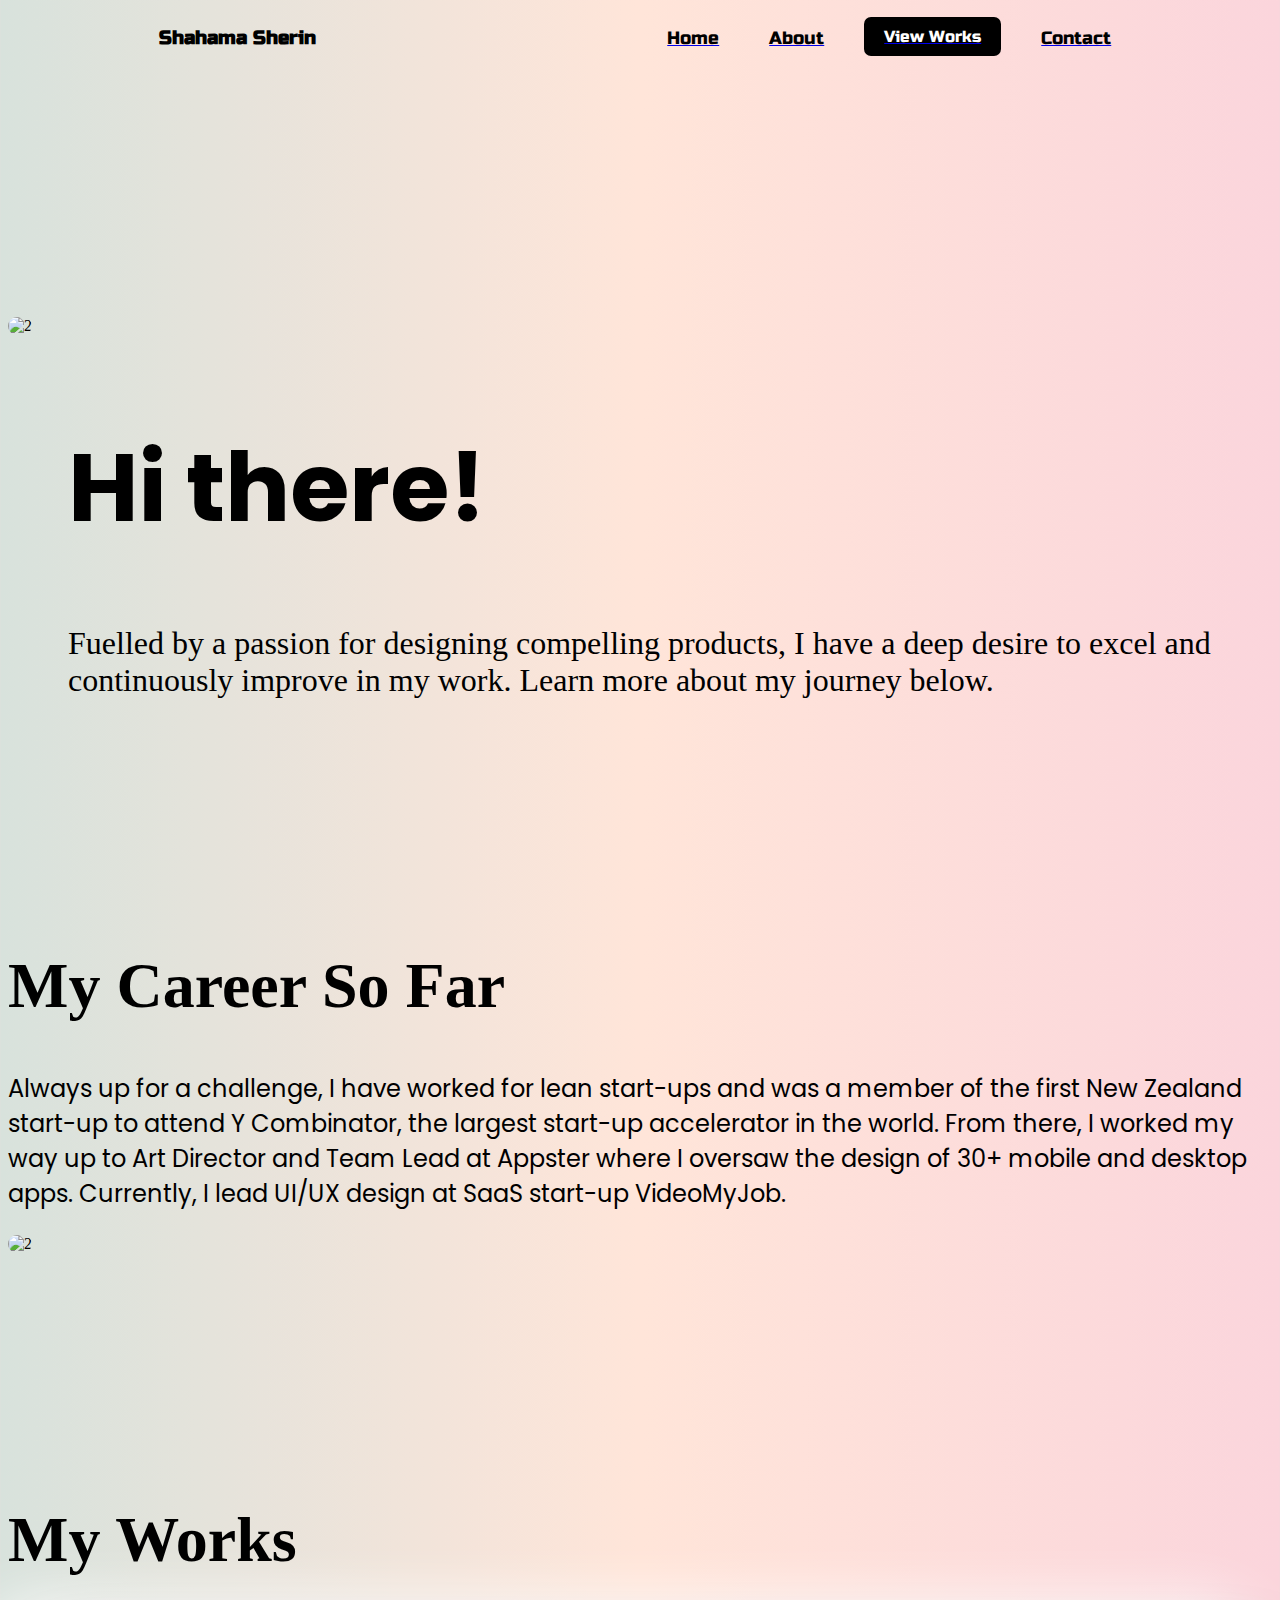
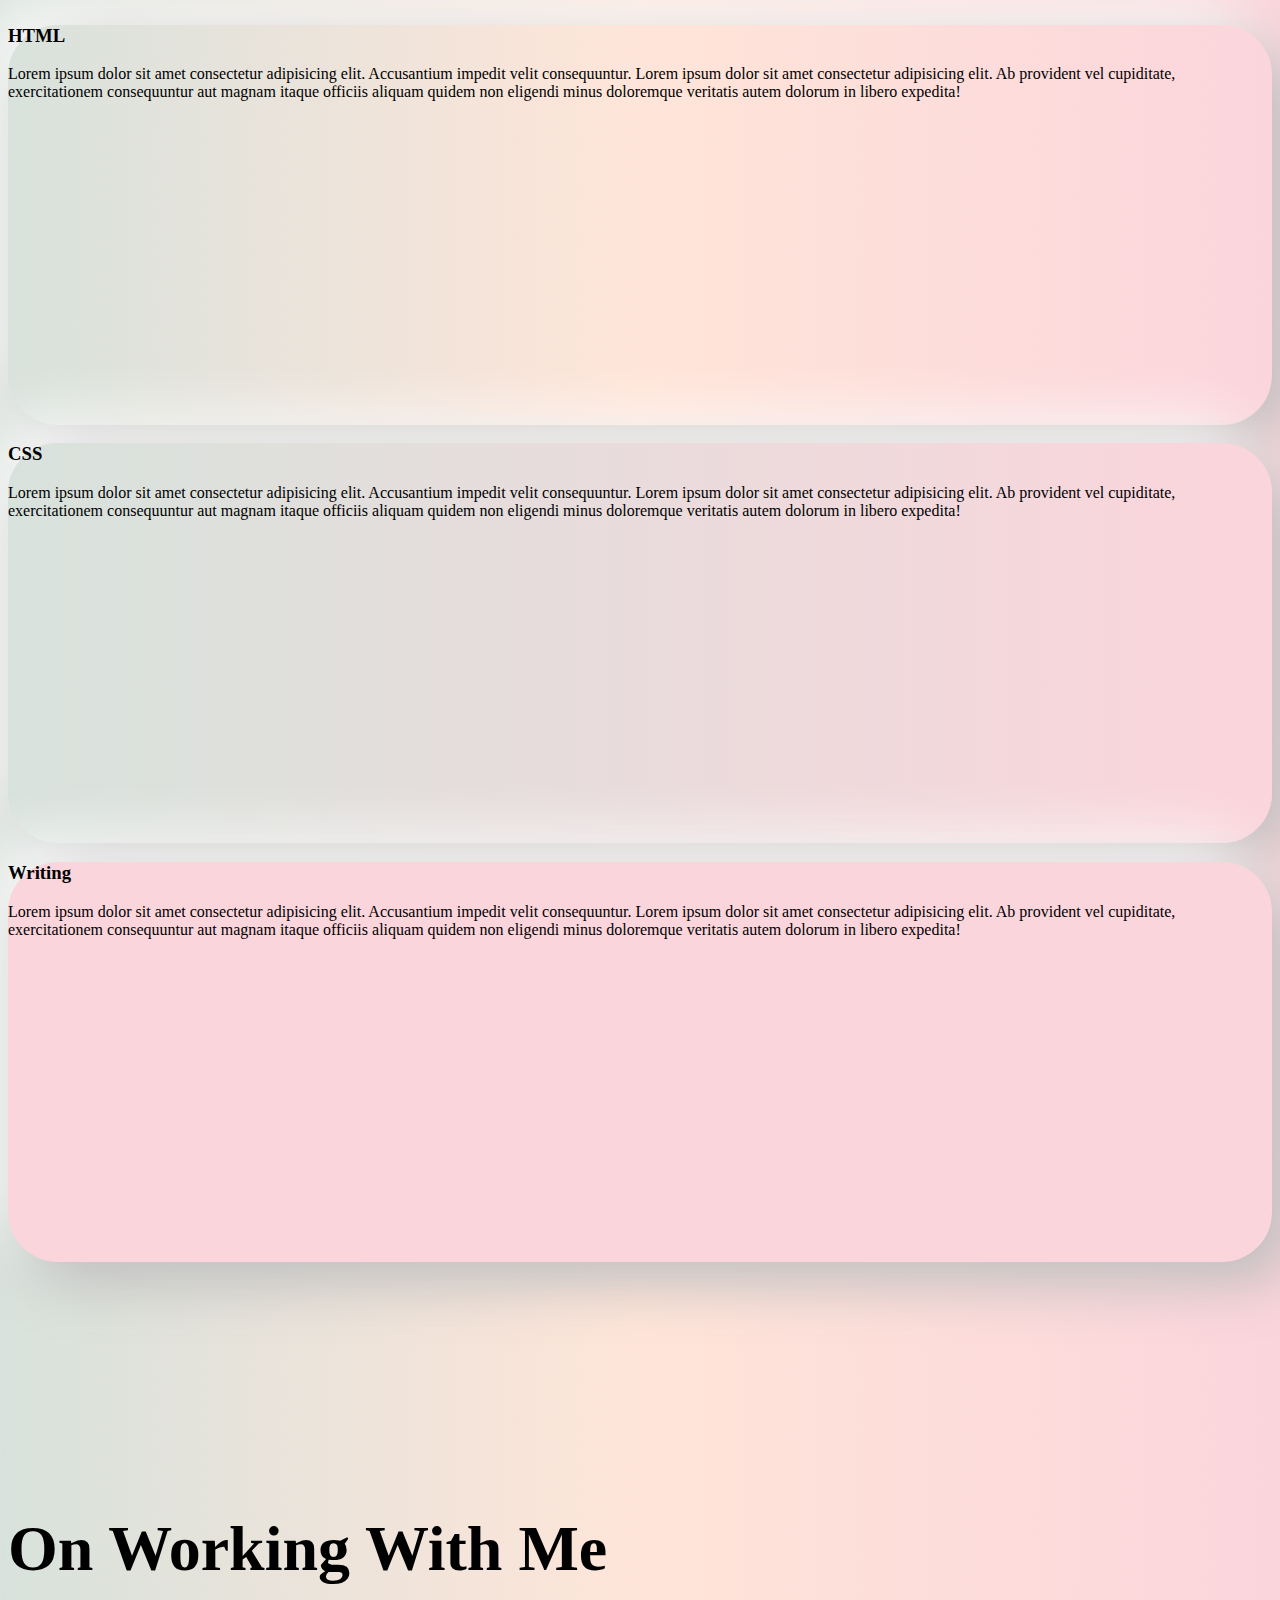
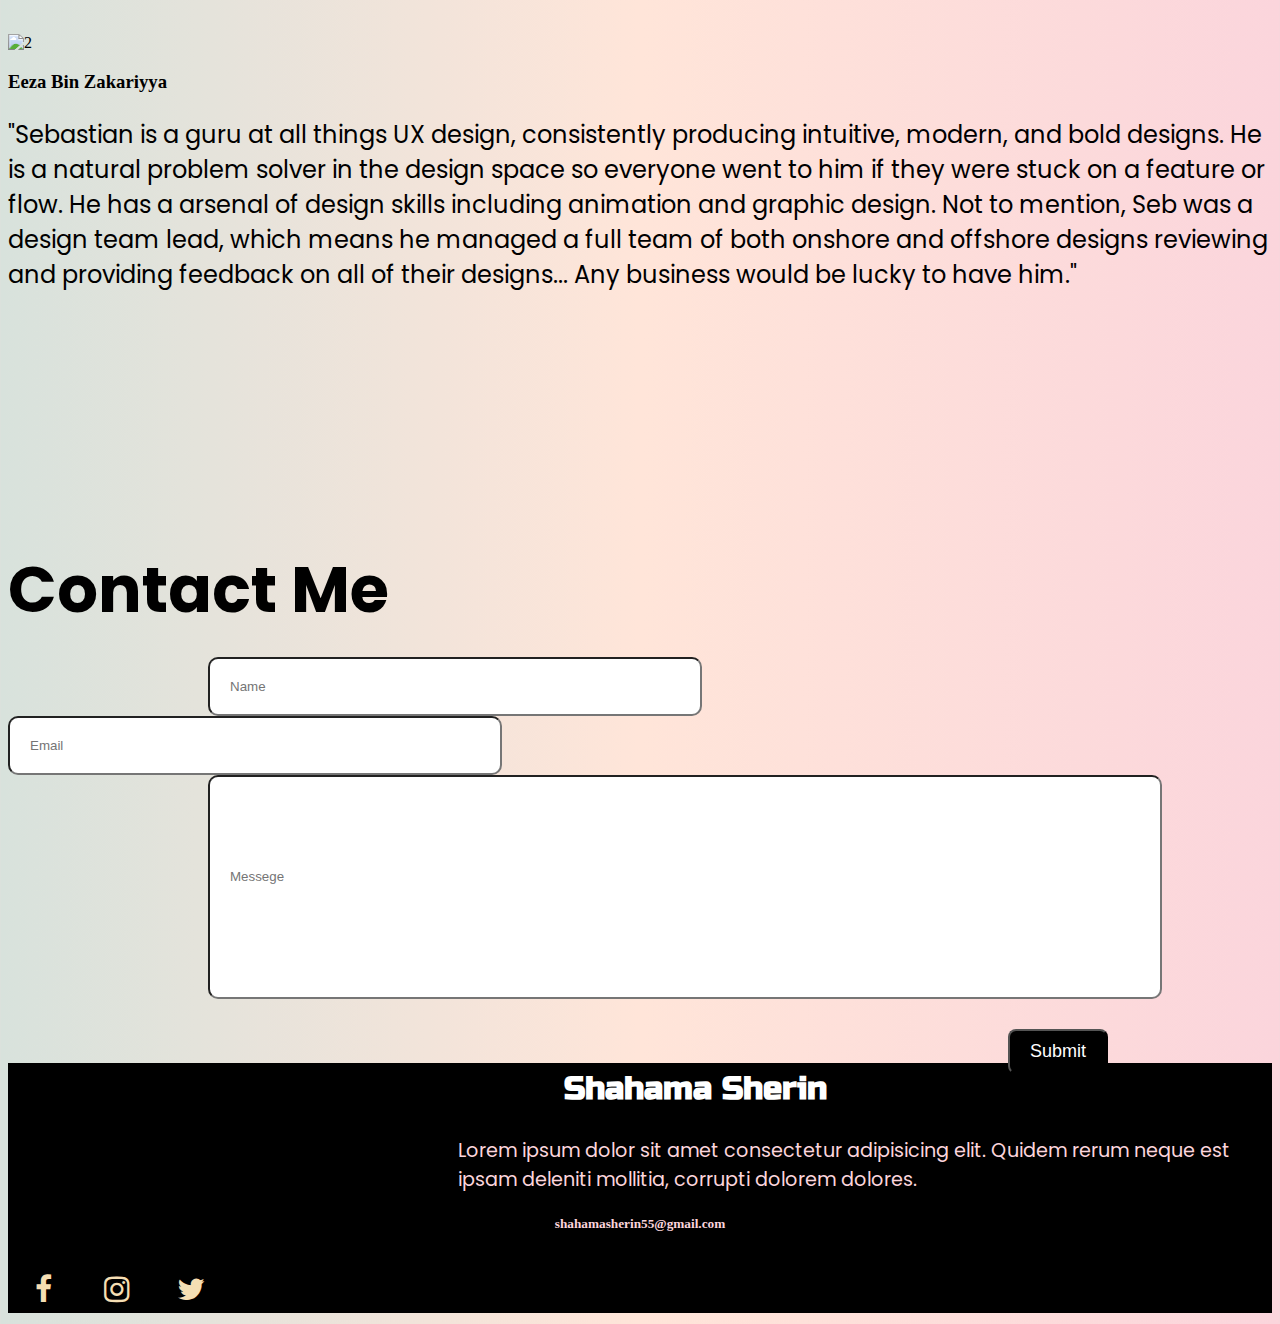
==== shahama.html @ d5c5cffd "first commit" ====
<!DOCTYPE html>
<html lang="en">

<head>
    <meta charset="UTF-8">
    <meta http-equiv="X-UA-Compatible" content="IE=edge">
    <meta name="viewport" content="width=device-width, initial-scale=1.0">
    <title>Document</title>
    <link href="https://cdn.jsdelivr.net/npm/bootstrap@5.0.2/dist/css/bootstrap.min.css" rel="stylesheet"
        integrity="sha384-EVSTQN3/azprG1Anm3QDgpJLIm9Nao0Yz1ztcQTwFspd3yD65VohhpuuCOmLASjC" crossorigin="anonymous">
        
    <link rel="stylesheet" href="https://cdnjs.cloudflare.com/ajax/libs/font-awesome/4.7.0/css/font-awesome.min.css">

</head>

<body>

    <div class="nav container-fluid fixed-top">
        <h3>Shahama Sherin</h3>
        <ul class="ul">
           <a href="#section-1" class="text-decoration-none"> <li class="btny">Home</li></a>
          <a href="#section-2" class="text-decoration-none">  <li class="btny">About</li></a>
           <a href="#section-4" class="text-decoration-none"><li class="btnx">View Works</li></a>
            <a href="#section-3" class="text-decoration-none"> <li class="btny">Contact</li></a>
        </ul>
    </div>
    <div class="container" id="section-1">
        <div class="row">
            <div class="col-lg-4 col-sm-4">
                <img class="img-fluid img" src="https://picsum.photos/500/600?random=1" alt="2" srcset="">
            </div>
            <div class="col-lg-8 col-sm-8 about">
                <h1>Hi there!</h1>
                <p>Fuelled by a passion for designing compelling products, I have a deep desire to excel and
                    continuously improve in my work. Learn more about my journey below.</p>
            </div>
        </div>
    </div>
    <div class="container "id="section-2">
        <div class="row">
            <div class="col-7 career">
                <h1>My Career So Far</h1>
                <p>Always up for a challenge, I have worked for lean start-ups and was a member of the first New Zealand
                    start-up to attend Y Combinator, the largest start-up accelerator in the world. From there, I worked
                    my way up to Art Director and Team Lead at Appster where I oversaw the design of 30+ mobile and
                    desktop apps. Currently, I lead UI/UX design at SaaS start-up VideoMyJob.</p>
            </div>
            <div class="col-5">
                <img class="img-fluid img" src="https://picsum.photos/500/400?random=2" alt="2" srcset="">
            </div>
        </div>


    </div>
    <section id="section-4">
<div class="container">
    <div class="career">
        <h1 class="mb-5">My Works</h1>
    </div>
    
    <div class="row">
        <div class="col-lg-4 col-sm-12 ">
            <div class="my-card p-5 my-card-1 text-center">
                <h3>HTML</h3>
                <p>Lorem ipsum dolor sit amet consectetur adipisicing elit. Accusantium impedit velit consequuntur. Lorem ipsum dolor sit amet consectetur adipisicing elit. Ab provident vel cupiditate, exercitationem consequuntur aut magnam itaque officiis aliquam quidem non eligendi minus doloremque veritatis autem dolorum in libero expedita!</p>
            </div>
        </div>
        <div class="col-lg-4 col-sm-12">
            <div class="my-card p-5 my-card-2 text-center">
                <h3>CSS</h3>
                <p>Lorem ipsum dolor sit amet consectetur adipisicing elit. Accusantium impedit velit consequuntur. Lorem ipsum dolor sit amet consectetur adipisicing elit. Ab provident vel cupiditate, exercitationem consequuntur aut magnam itaque officiis aliquam quidem non eligendi minus doloremque veritatis autem dolorum in libero expedita!</p>
            </div>
        </div>
        <div class="col-lg-4 col-sm-12">
            <div class="my-card p-5 my-card-3 text-center">
                <h3>Writing</h3>
                <p>Lorem ipsum dolor sit amet consectetur adipisicing elit. Accusantium impedit velit consequuntur. Lorem ipsum dolor sit amet consectetur adipisicing elit. Ab provident vel cupiditate, exercitationem consequuntur aut magnam itaque officiis aliquam quidem non eligendi minus doloremque veritatis autem dolorum in libero expedita!</p>
            </div>
        </div>
    </div>
</div>
</section>
    <div class="container" id="section-2">
        <div class="career">
            <h1>On Working With Me</h1>
        </div>
        <div class="row">
            <div class="col-3">
                <img class="img-fluid rounded-circle " src="https://picsum.photos/200/200?random=3" alt="2" srcset="">
                <h3 class="hd">Eeza Bin Zakariyya</h3>
            </div>
            <div class="col-9 career">
                <p>"Sebastian is a guru at all things UX design, consistently producing intuitive, modern, and bold
                    designs. He is a natural problem solver in the design space so everyone went to him if they were
                    stuck on a feature or flow. He has a arsenal of design skills including animation and graphic
                    design. Not to mention, Seb was a design team lead, which means he managed a full team of both
                    onshore and offshore designs reviewing and providing feedback on all of their designs... Any
                    business would be lucky to have him."
                </p>
            </div>
            <div class="container four" id="section-3">
                <h1 class="hdt">Contact Me</h1>
                <div class="row">
                    <div class="col-lg-6 col-sm-12">
                        <input type="text" class="form-control nm" placeholder="Name"><br>
                    </div>
                    <div class="col-lg-6 col-sm-12">
                        <input type="email" class="form-control ml" placeholder="Email">
                    </div>
                </div>
                <input type="text" class="form-control ms" placeholder="Messege">
                <button class="sbmt">Submit  </button>
            </div>

        </div>
    </div>

    <div class="ftr container-fluid" style="width: 100%; margin: 0px">
        <h1>Shahama Sherin</h1>
        <p>Lorem ipsum dolor sit amet consectetur adipisicing elit. Quidem rerum neque est ipsam deleniti mollitia,
            corrupti dolorem dolores. </p>
            <h5 class="email">shahamasherin55@gmail.com</h5>
            <div class="d-flex justify-content-center gap-4 icons">
                <a href="#"><i class="fa fa-facebook"></i></a>
                    <a href="#"><i class="fa fa-instagram"></i></a>
                        <a href="#"><i class="fa fa-twitter"></i></a>
            </div>
    </div>


</body>
<style>
    @import url('https://fonts.googleapis.com/css2?family=Montserrat&family=Russo+One&display=swap');
    @import url('https://fonts.googleapis.com/css2?family=Montserrat&family=Poppins:wght@400;500&family=Russo+One&display=swap');

    body {
        background-image: linear-gradient(to right, #d8e2dc, #ffe5d9, #fbd5dc);

    }

    .nav {
        display: flex;
        justify-content: space-around;
        font-family: 'Russo One', sans-serif;

    }

    .ul {
        display: flex;
        margin: auto 0px;
        list-style: none;
        gap: 30px;
        font-family: 'Russo One', sans-serif;

    }

    .btnx {
        background-color: black;
        padding: 10px 20px;
        color: white;
        border-radius: 7px;
    }

    .btny {
        padding: 10px;
        font-size: large;
        color: black;
    }

    .img {
        border-radius: 10px;
    }

    .container {
        margin-top: 250px;
    }

    .about {
        margin-top: 80px;
        font-size: xx-large;
        padding-left: 60px;
    }

    .about h1 {
        font-size: 6rem;
        font-family: 'Poppins', sans-serif;
    }


    .career p {
        font-family: 'Poppins', sans-serif;
    }

    .career h1 {
        font-size: 4rem;
        margin-bottom: 3rem;
    }

    .career p {
        font-size: x-large;

    }

    .head h1 {
        font-family: 'Poppins', sans-serif;
        font-size: 4rem;
    }

    .cnt {
        height: 100px;
        width: 500px;

    }

    .hdt {
        font-size: 4rem;
        font-family: 'Poppins', sans-serif;
        margin-bottom: 20px;
    }

    .nm,
    .ml {
        width: 450px;
        padding: 20px;
        border-radius: 10px;
        transition: .3s;
    }
    .nm:focus,.ml:focus,.ms:focus{
        transform: scale(1.1);
    }

    .jk {
        margin-left: 400px;
    }

    .ms {
        width: 910px;
        height: 200px;
        margin-left: 200px;
        padding: 20px;
        padding-top: 0%;
        border-radius: 10px;
        transition: .3s;
    }

    .four {
        height: 500px;
        width: 100vw;
    }

    .nm {
        margin-left: 200px;
    }

    .ml {
        margin-right: 200px;
    }

    .ftr {
        height: 250px;
        width: 100%;
        background-color: black;
        margin: 0%;

    }

    .ftr h1 {
        font-family: 'Russo One', sans-serif;
        padding-left: 44%;
        color: white;
        font-size: xx-large;
        padding-top: 6px;
    }

    .ftr p {
        padding-left: 450px;
        color: #fbd5dc;
        font-size: larger;
        padding-top: 6px;
        font-family: 'Poppins', sans-serif;
    }

    .fa {
        padding: 20px;
        font-size: 30px;
        width: 30px;
        text-align: center;
        text-decoration: none;
        border-radius: 50%;
    }
    .sbmt{
        background-color: rgb(0, 0, 0);
        color: white;
        padding: 10px 20px;
        border-radius: 8px;
        font-size: large;
         margin-top: 30px;
         margin-left: 1000px;
transition: 0.3s;
        
    }
.sbmt:hover{
    transform: scale(1.1);
}
.email{
    color:#fbd5dc;
    text-align: center;

}
.icons{
    margin-right: 40px;
    color: white;
}
.icons a {
    color: wheat;
}
.my-card{
    width: 100%;
    height: 400px;
    background-color: transparent;
    border-radius: 50px;
    
    box-shadow:  20px 20px 60px #bcbcbc,
                -20px -20px 60px #ffffff;
                transition: 0.3s;
}
.my-card:hover{
    border-radius: 50px;

box-shadow:  5px 5px 10px #bcbcbc,
             -5px -5px 10px #ffffff;
}
.my-card-2{
    background-image: linear-gradient(to right, #d8e2dc, #fbd5dc );
}

.my-card-3{
    background-color: #fbd5dc;
    
}



@media screen and (min-width: 600px) {
    
 
}
</style>
</body>

</html>
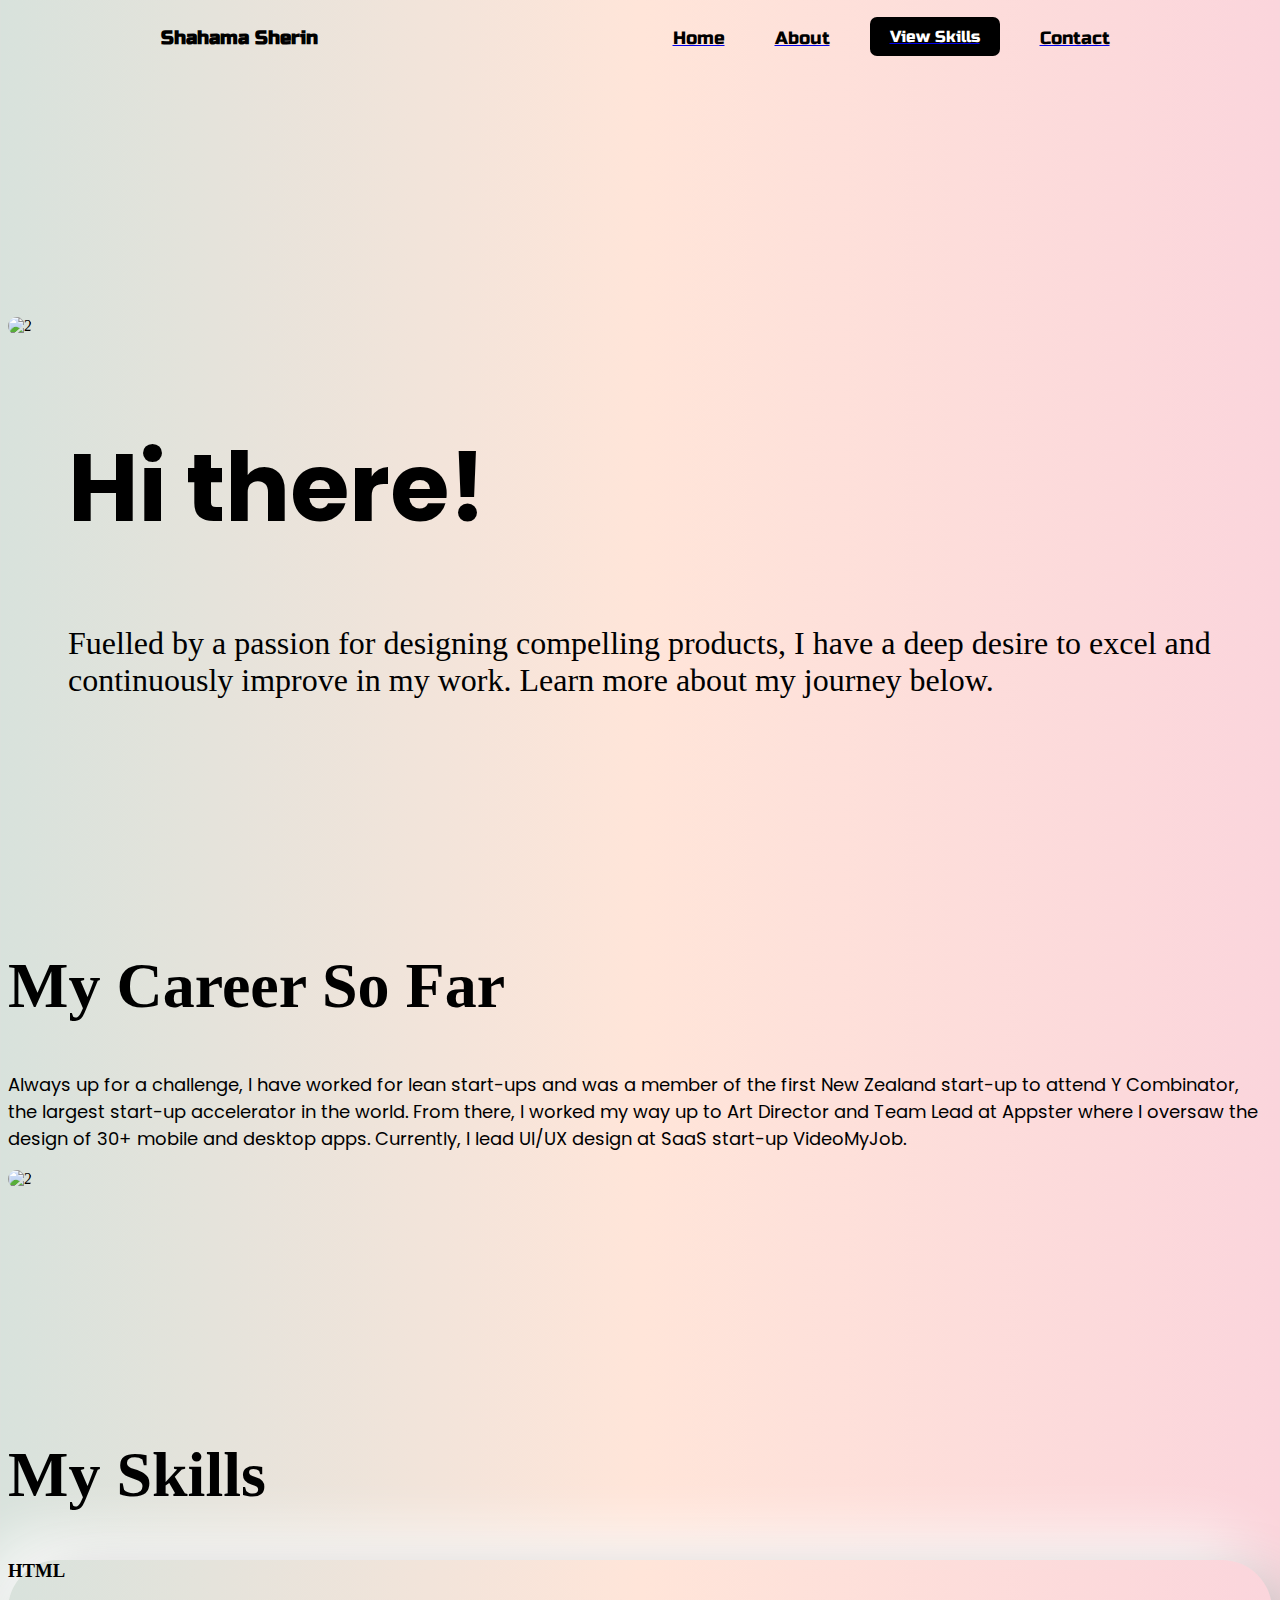
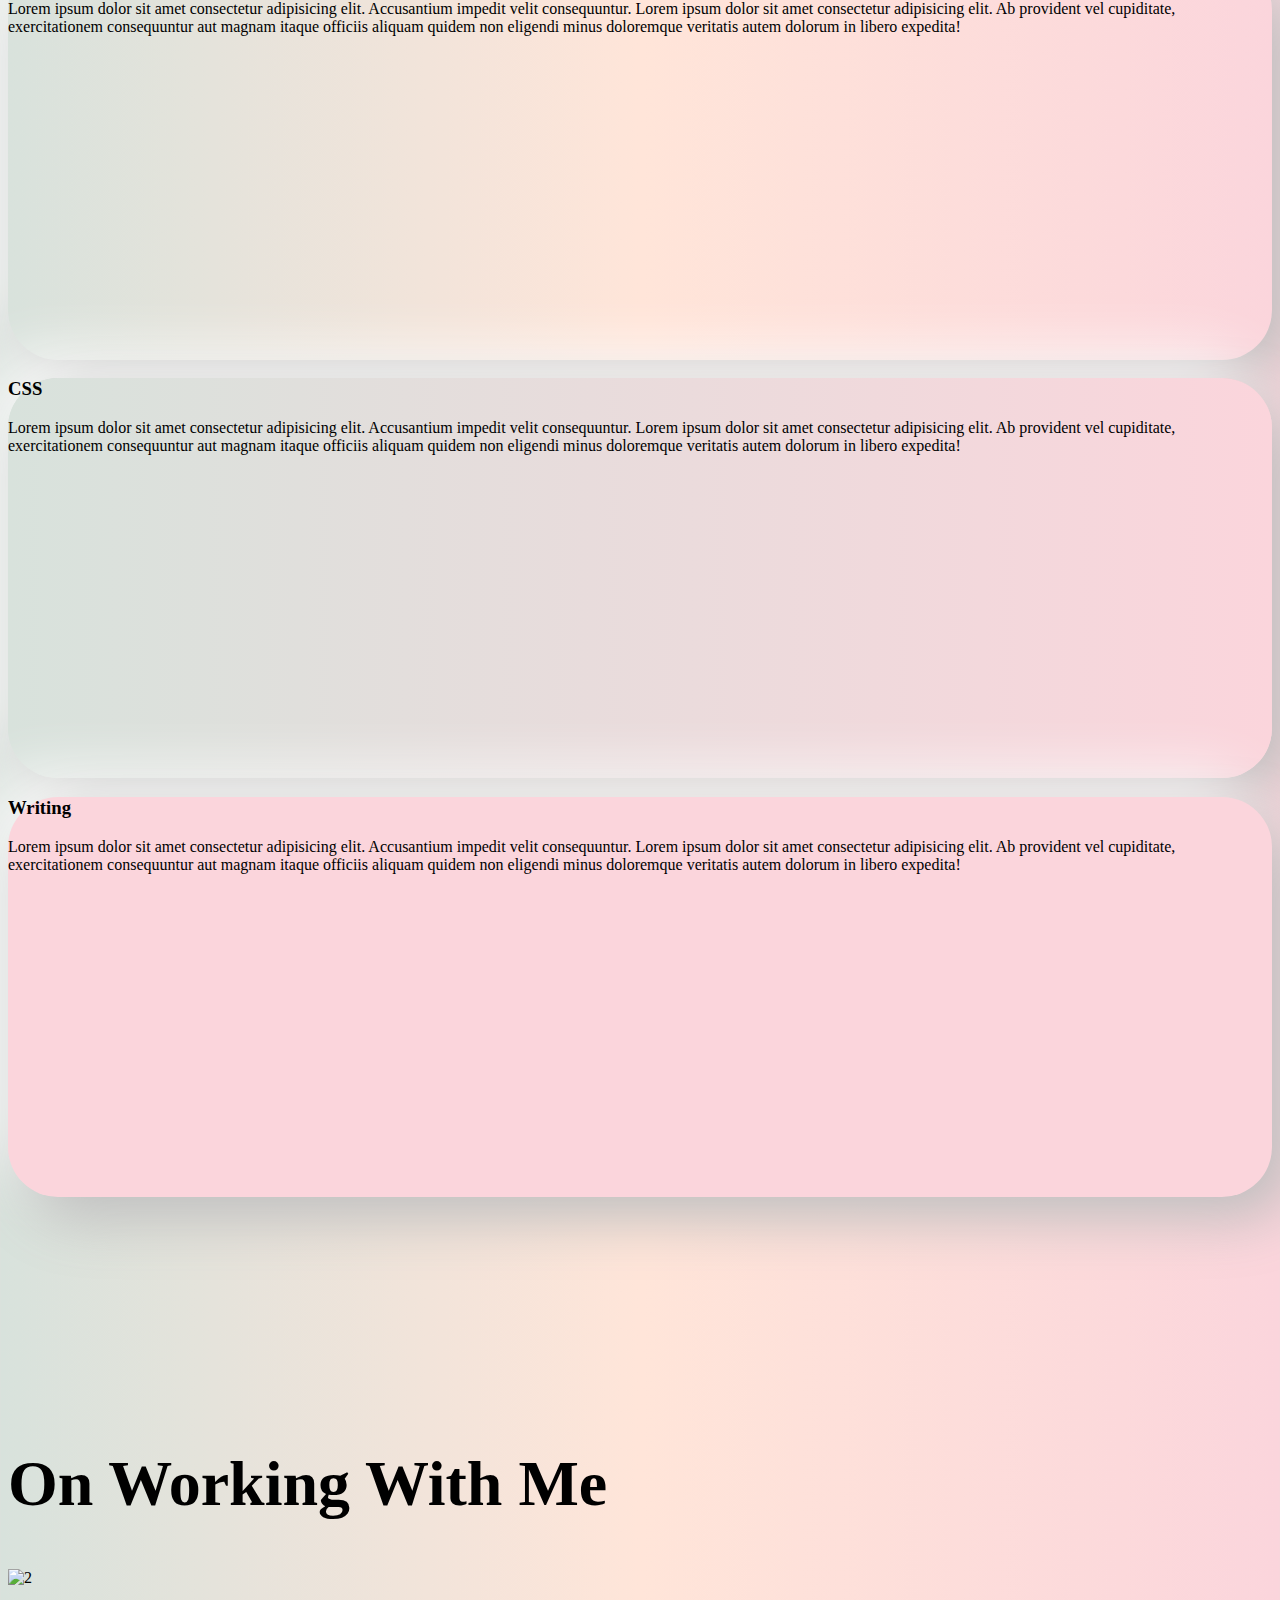
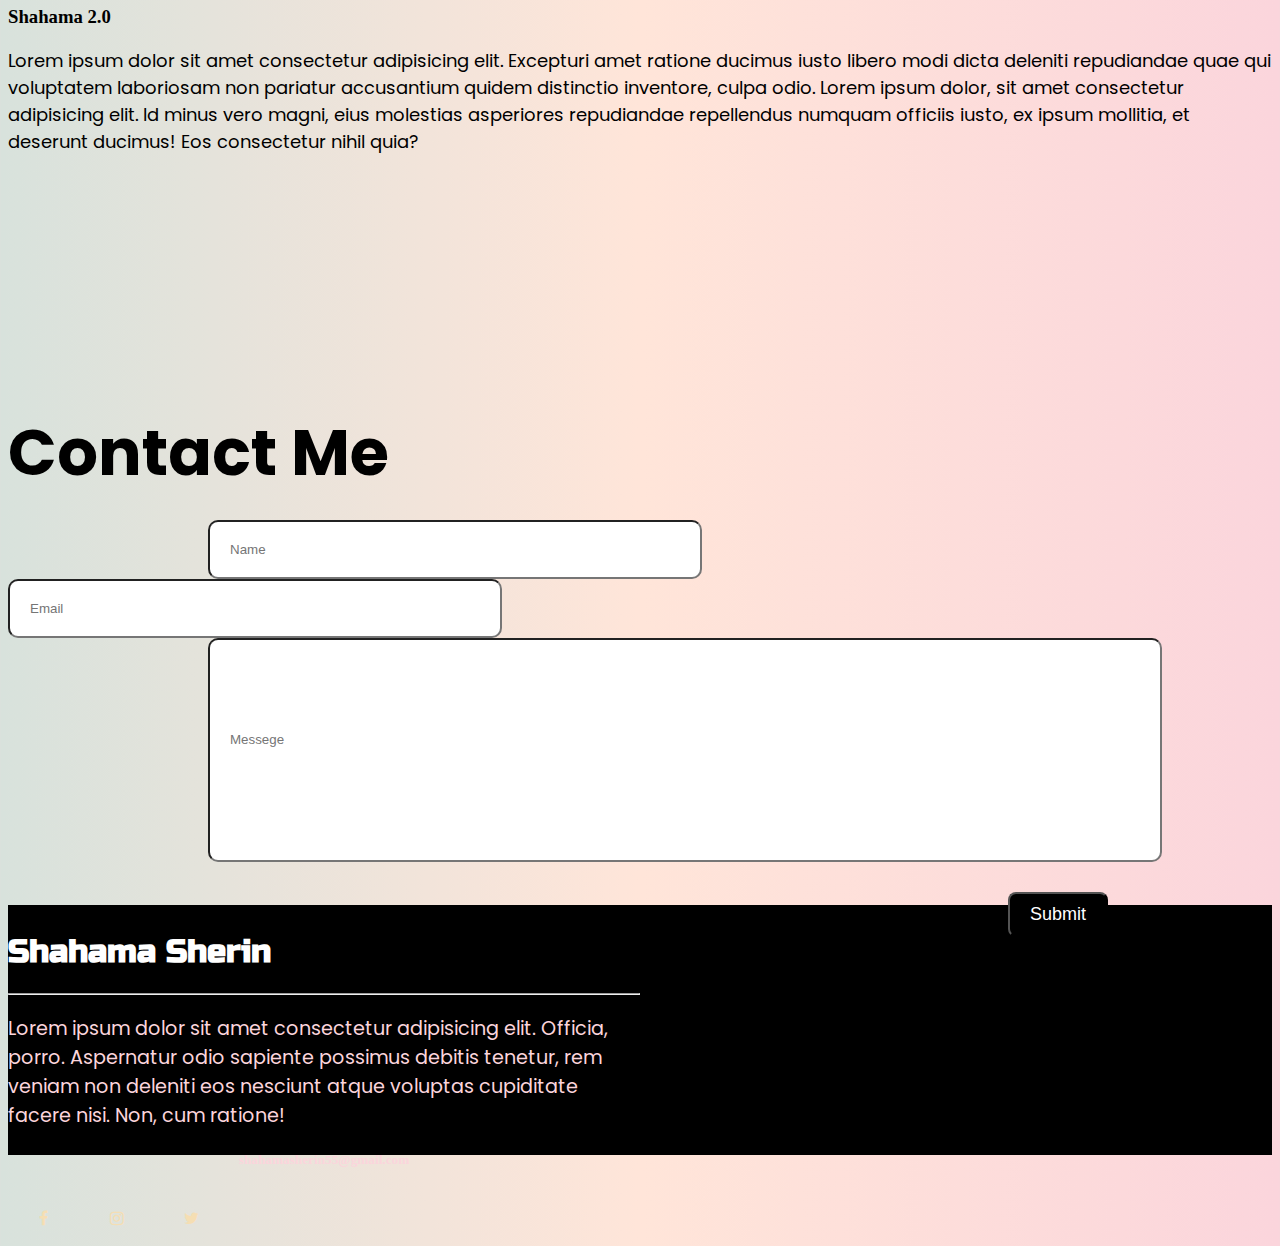
==== commit 9d2d2e6d: "Update" ====
--- a/shahama.html
+++ b/shahama.html
@@ -8,20 +8,28 @@
     <title>Document</title>
     <link href="https://cdn.jsdelivr.net/npm/bootstrap@5.0.2/dist/css/bootstrap.min.css" rel="stylesheet"
         integrity="sha384-EVSTQN3/azprG1Anm3QDgpJLIm9Nao0Yz1ztcQTwFspd3yD65VohhpuuCOmLASjC" crossorigin="anonymous">
-        
+    <link rel="stylesheet" href="style.css">
     <link rel="stylesheet" href="https://cdnjs.cloudflare.com/ajax/libs/font-awesome/4.7.0/css/font-awesome.min.css">
 
 </head>
 
 <body>
 
-    <div class="nav container-fluid fixed-top">
+    <div class="nav container-fluid">
         <h3>Shahama Sherin</h3>
         <ul class="ul">
-           <a href="#section-1" class="text-decoration-none"> <li class="btny">Home</li></a>
-          <a href="#section-2" class="text-decoration-none">  <li class="btny">About</li></a>
-           <a href="#section-4" class="text-decoration-none"><li class="btnx">View Works</li></a>
-            <a href="#section-3" class="text-decoration-none"> <li class="btny">Contact</li></a>
+            <a href="#section-1" class="text-decoration-none">
+                <li class="btny">Home</li>
+            </a>
+            <a href="#section-2" class="text-decoration-none">
+                <li class="btny">About</li>
+            </a>
+            <a href="#section-4" class="text-decoration-none">
+                <li class="btnx">View Skills</li>
+            </a>
+            <a href="#section-3" class="text-decoration-none">
+                <li class="btny">Contact</li>
+            </a>
         </ul>
     </div>
     <div class="container" id="section-1">
@@ -36,7 +44,7 @@
             </div>
         </div>
     </div>
-    <div class="container "id="section-2">
+    <div class="container " id="section-2">
         <div class="row">
             <div class="col-7 career">
                 <h1>My Career So Far</h1>
@@ -53,33 +61,42 @@
 
     </div>
     <section id="section-4">
-<div class="container">
-    <div class="career">
-        <h1 class="mb-5">My Works</h1>
-    </div>
-    
-    <div class="row">
-        <div class="col-lg-4 col-sm-12 ">
-            <div class="my-card p-5 my-card-1 text-center">
-                <h3>HTML</h3>
-                <p>Lorem ipsum dolor sit amet consectetur adipisicing elit. Accusantium impedit velit consequuntur. Lorem ipsum dolor sit amet consectetur adipisicing elit. Ab provident vel cupiditate, exercitationem consequuntur aut magnam itaque officiis aliquam quidem non eligendi minus doloremque veritatis autem dolorum in libero expedita!</p>
+        <div class="container">
+            <div class="career">
+                <h1 class="mb-5">My Skills</h1>
+            </div>
+
+            <div class="row">
+                <div class="col-lg-4 col-sm-12 ">
+                    <div class="my-card p-5 my-card-1 text-center">
+                        <h3>HTML</h3>
+                        <p>Lorem ipsum dolor sit amet consectetur adipisicing elit. Accusantium impedit velit
+                            consequuntur. Lorem ipsum dolor sit amet consectetur adipisicing elit. Ab provident vel
+                            cupiditate, exercitationem consequuntur aut magnam itaque officiis aliquam quidem non
+                            eligendi minus doloremque veritatis autem dolorum in libero expedita!</p>
+                    </div>
+                </div>
+                <div class="col-lg-4 col-sm-12">
+                    <div class="my-card p-5 my-card-2 text-center">
+                        <h3>CSS</h3>
+                        <p>Lorem ipsum dolor sit amet consectetur adipisicing elit. Accusantium impedit velit
+                            consequuntur. Lorem ipsum dolor sit amet consectetur adipisicing elit. Ab provident vel
+                            cupiditate, exercitationem consequuntur aut magnam itaque officiis aliquam quidem non
+                            eligendi minus doloremque veritatis autem dolorum in libero expedita!</p>
+                    </div>
+                </div>
+                <div class="col-lg-4 col-sm-12">
+                    <div class="my-card p-5 my-card-3 text-center">
+                        <h3>Writing</h3>
+                        <p>Lorem ipsum dolor sit amet consectetur adipisicing elit. Accusantium impedit velit
+                            consequuntur. Lorem ipsum dolor sit amet consectetur adipisicing elit. Ab provident vel
+                            cupiditate, exercitationem consequuntur aut magnam itaque officiis aliquam quidem non
+                            eligendi minus doloremque veritatis autem dolorum in libero expedita!</p>
+                    </div>
+                </div>
             </div>
         </div>
-        <div class="col-lg-4 col-sm-12">
-            <div class="my-card p-5 my-card-2 text-center">
-                <h3>CSS</h3>
-                <p>Lorem ipsum dolor sit amet consectetur adipisicing elit. Accusantium impedit velit consequuntur. Lorem ipsum dolor sit amet consectetur adipisicing elit. Ab provident vel cupiditate, exercitationem consequuntur aut magnam itaque officiis aliquam quidem non eligendi minus doloremque veritatis autem dolorum in libero expedita!</p>
-            </div>
-        </div>
-        <div class="col-lg-4 col-sm-12">
-            <div class="my-card p-5 my-card-3 text-center">
-                <h3>Writing</h3>
-                <p>Lorem ipsum dolor sit amet consectetur adipisicing elit. Accusantium impedit velit consequuntur. Lorem ipsum dolor sit amet consectetur adipisicing elit. Ab provident vel cupiditate, exercitationem consequuntur aut magnam itaque officiis aliquam quidem non eligendi minus doloremque veritatis autem dolorum in libero expedita!</p>
-            </div>
-        </div>
-    </div>
-</div>
-</section>
+    </section>
     <div class="container" id="section-2">
         <div class="career">
             <h1>On Working With Me</h1>
@@ -87,15 +104,14 @@
         <div class="row">
             <div class="col-3">
                 <img class="img-fluid rounded-circle " src="https://picsum.photos/200/200?random=3" alt="2" srcset="">
-                <h3 class="hd">Eeza Bin Zakariyya</h3>
+                <h3 class="hd">Shahama 2.0</h3>
             </div>
             <div class="col-9 career">
-                <p>"Sebastian is a guru at all things UX design, consistently producing intuitive, modern, and bold
-                    designs. He is a natural problem solver in the design space so everyone went to him if they were
-                    stuck on a feature or flow. He has a arsenal of design skills including animation and graphic
-                    design. Not to mention, Seb was a design team lead, which means he managed a full team of both
-                    onshore and offshore designs reviewing and providing feedback on all of their designs... Any
-                    business would be lucky to have him."
+                <p>Lorem ipsum dolor sit amet consectetur adipisicing elit. Excepturi amet ratione ducimus iusto libero
+                    modi dicta deleniti repudiandae quae qui voluptatem laboriosam non pariatur accusantium quidem
+                    distinctio inventore, culpa odio. Lorem ipsum dolor, sit amet consectetur adipisicing elit. Id minus
+                    vero magni, eius molestias asperiores repudiandae repellendus numquam officiis iusto, ex ipsum
+                    mollitia, et deserunt ducimus! Eos consectetur nihil quia?
                 </p>
             </div>
             <div class="container four" id="section-3">
@@ -109,242 +125,32 @@
                     </div>
                 </div>
                 <input type="text" class="form-control ms" placeholder="Messege">
-                <button class="sbmt">Submit  </button>
+                <button class="sbmt">Submit </button>
             </div>
 
         </div>
     </div>
 
-    <div class="ftr container-fluid" style="width: 100%; margin: 0px">
-        <h1>Shahama Sherin</h1>
-        <p>Lorem ipsum dolor sit amet consectetur adipisicing elit. Quidem rerum neque est ipsam deleniti mollitia,
-            corrupti dolorem dolores. </p>
+    <div class="ftr container-fluid d-flex justify-content-center" style="background-color: black;">
+        <div class="justify-content-center text-center" style="max-width: 50%;">
+            <h1>Shahama Sherin</h1>
+            <hr>
+            <p>Lorem ipsum dolor sit amet consectetur adipisicing elit. Officia, porro. Aspernatur odio sapiente
+                possimus
+                debitis tenetur, rem veniam non deleniti eos nesciunt atque voluptas cupiditate facere nisi. Non, cum
+                ratione!</p>
             <h5 class="email">shahamasherin55@gmail.com</h5>
             <div class="d-flex justify-content-center gap-4 icons">
                 <a href="#"><i class="fa fa-facebook"></i></a>
-                    <a href="#"><i class="fa fa-instagram"></i></a>
-                        <a href="#"><i class="fa fa-twitter"></i></a>
+                <a href="#"><i class="fa fa-instagram"></i></a>
+                <a href="#"><i class="fa fa-twitter"></i></a>
             </div>
+        </div>
     </div>
-
 
 </body>
 <style>
-    @import url('https://fonts.googleapis.com/css2?family=Montserrat&family=Russo+One&display=swap');
-    @import url('https://fonts.googleapis.com/css2?family=Montserrat&family=Poppins:wght@400;500&family=Russo+One&display=swap');
-
-    body {
-        background-image: linear-gradient(to right, #d8e2dc, #ffe5d9, #fbd5dc);
-
-    }
-
-    .nav {
-        display: flex;
-        justify-content: space-around;
-        font-family: 'Russo One', sans-serif;
-
-    }
-
-    .ul {
-        display: flex;
-        margin: auto 0px;
-        list-style: none;
-        gap: 30px;
-        font-family: 'Russo One', sans-serif;
-
-    }
-
-    .btnx {
-        background-color: black;
-        padding: 10px 20px;
-        color: white;
-        border-radius: 7px;
-    }
-
-    .btny {
-        padding: 10px;
-        font-size: large;
-        color: black;
-    }
-
-    .img {
-        border-radius: 10px;
-    }
-
-    .container {
-        margin-top: 250px;
-    }
-
-    .about {
-        margin-top: 80px;
-        font-size: xx-large;
-        padding-left: 60px;
-    }
-
-    .about h1 {
-        font-size: 6rem;
-        font-family: 'Poppins', sans-serif;
-    }
-
-
-    .career p {
-        font-family: 'Poppins', sans-serif;
-    }
-
-    .career h1 {
-        font-size: 4rem;
-        margin-bottom: 3rem;
-    }
-
-    .career p {
-        font-size: x-large;
-
-    }
-
-    .head h1 {
-        font-family: 'Poppins', sans-serif;
-        font-size: 4rem;
-    }
-
-    .cnt {
-        height: 100px;
-        width: 500px;
-
-    }
-
-    .hdt {
-        font-size: 4rem;
-        font-family: 'Poppins', sans-serif;
-        margin-bottom: 20px;
-    }
-
-    .nm,
-    .ml {
-        width: 450px;
-        padding: 20px;
-        border-radius: 10px;
-        transition: .3s;
-    }
-    .nm:focus,.ml:focus,.ms:focus{
-        transform: scale(1.1);
-    }
-
-    .jk {
-        margin-left: 400px;
-    }
-
-    .ms {
-        width: 910px;
-        height: 200px;
-        margin-left: 200px;
-        padding: 20px;
-        padding-top: 0%;
-        border-radius: 10px;
-        transition: .3s;
-    }
-
-    .four {
-        height: 500px;
-        width: 100vw;
-    }
-
-    .nm {
-        margin-left: 200px;
-    }
-
-    .ml {
-        margin-right: 200px;
-    }
-
-    .ftr {
-        height: 250px;
-        width: 100%;
-        background-color: black;
-        margin: 0%;
-
-    }
-
-    .ftr h1 {
-        font-family: 'Russo One', sans-serif;
-        padding-left: 44%;
-        color: white;
-        font-size: xx-large;
-        padding-top: 6px;
-    }
-
-    .ftr p {
-        padding-left: 450px;
-        color: #fbd5dc;
-        font-size: larger;
-        padding-top: 6px;
-        font-family: 'Poppins', sans-serif;
-    }
-
-    .fa {
-        padding: 20px;
-        font-size: 30px;
-        width: 30px;
-        text-align: center;
-        text-decoration: none;
-        border-radius: 50%;
-    }
-    .sbmt{
-        background-color: rgb(0, 0, 0);
-        color: white;
-        padding: 10px 20px;
-        border-radius: 8px;
-        font-size: large;
-         margin-top: 30px;
-         margin-left: 1000px;
-transition: 0.3s;
-        
-    }
-.sbmt:hover{
-    transform: scale(1.1);
-}
-.email{
-    color:#fbd5dc;
-    text-align: center;
-
-}
-.icons{
-    margin-right: 40px;
-    color: white;
-}
-.icons a {
-    color: wheat;
-}
-.my-card{
-    width: 100%;
-    height: 400px;
-    background-color: transparent;
-    border-radius: 50px;
-    
-    box-shadow:  20px 20px 60px #bcbcbc,
-                -20px -20px 60px #ffffff;
-                transition: 0.3s;
-}
-.my-card:hover{
-    border-radius: 50px;
-
-box-shadow:  5px 5px 10px #bcbcbc,
-             -5px -5px 10px #ffffff;
-}
-.my-card-2{
-    background-image: linear-gradient(to right, #d8e2dc, #fbd5dc );
-}
-
-.my-card-3{
-    background-color: #fbd5dc;
-    
-}
-
-
-
-@media screen and (min-width: 600px) {
-    
- 
-}
+    @media screen and (min-width: 600px) {}
 </style>
 </body>
 
--- a/style.css
+++ b/style.css
@@ -0,0 +1,211 @@
+@import url('https://fonts.googleapis.com/css2?family=Montserrat&family=Russo+One&display=swap');
+@import url('https://fonts.googleapis.com/css2?family=Montserrat&family=Poppins:wght@400;500&family=Russo+One&display=swap');
+
+body {
+    background-image: linear-gradient(to right, #d8e2dc, #ffe5d9, #fbd5dc);
+
+}
+
+.nav {
+    display: flex;
+    justify-content: space-around;
+    font-family: 'Russo One', sans-serif;
+
+}
+
+.ul {
+    display: flex;
+    margin: auto 0px;
+    list-style: none;
+    gap: 30px;
+    font-family: 'Russo One', sans-serif;
+
+}
+
+.btnx {
+    background-color: black;
+    padding: 10px 20px;
+    color: white;
+    border-radius: 7px;
+}
+
+.btny {
+    padding: 10px;
+    font-size: large;
+    color: black;
+}
+
+.img {
+    border-radius: 10px;
+}
+
+.container {
+    margin-top: 250px;
+}
+
+.about {
+    margin-top: 80px;
+    font-size: xx-large;
+    padding-left: 60px;
+}
+
+.about h1 {
+    font-size: 6rem;
+    font-family: 'Poppins', sans-serif;
+}
+
+
+.career p {
+    font-family: 'Poppins', sans-serif;
+    font-size: large;
+}
+
+.career h1 {
+    font-size: 4rem;
+    margin-bottom: 3rem;
+}
+
+.head h1 {
+    font-family: 'Poppins', sans-serif;
+    font-size: 4rem;
+}
+
+.cnt {
+    height: 100px;
+    width: 500px;
+
+}
+
+.hdt {
+    font-size: 4rem;
+    font-family: 'Poppins', sans-serif;
+    margin-bottom: 20px;
+}
+
+.nm,
+.ml {
+    width: 450px;
+    padding: 20px;
+    border-radius: 10px;
+    transition: .3s;
+}
+
+.nm:focus,
+.ml:focus,
+.ms:focus {
+    transform: scale(1.1);
+}
+
+.jk {
+    margin-left: 400px;
+}
+
+.ms {
+    width: 910px;
+    height: 200px;
+    margin-left: 200px;
+    padding: 20px;
+    padding-top: 0%;
+    border-radius: 10px;
+    transition: .3s;
+}
+
+.four {
+    height: 500px;
+    width: 100vw;
+}
+
+.nm {
+    margin-left: 200px;
+}
+
+.ml {
+    margin-right: 200px;
+}
+
+.ftr {
+    height: 250px;
+    display: flex;
+}
+
+.ftr h1 {
+    font-family: 'Russo One', sans-serif;
+    color: white;
+    font-size: xx-large;
+    padding-top: 6px;
+}
+
+.ftr p {
+    color: #fbd5dc;
+    font-size: larger;
+    font-family: 'Poppins', sans-serif;
+}
+
+.fa {
+    padding: 20px;
+    font-size: 30px;
+    width: 30px;
+    text-align: center;
+    text-decoration: none;
+    border-radius: 50%;
+}
+
+.sbmt {
+    background-color: rgb(0, 0, 0);
+    color: white;
+    padding: 10px 20px;
+    border-radius: 8px;
+    font-size: large;
+    margin-top: 30px;
+    margin-left: 1000px;
+    transition: 0.3s;
+
+}
+
+.sbmt:hover {
+    transform: scale(1.1);
+}
+
+.email {
+    color: #fbd5dc;
+    text-align: center;
+
+}
+
+.icons {
+    margin-right: 40px;
+    color: white;
+}
+
+.icons a {
+    color: wheat;
+}
+
+.my-card {
+    width: 100%;
+    height: 400px;
+    background-color: transparent;
+    border-radius: 50px;
+
+    box-shadow: 20px 20px 60px #bcbcbc,
+        -20px -20px 60px #ffffff;
+    transition: 0.3s;
+}
+
+.my-card:hover {
+    border-radius: 50px;
+
+    box-shadow: 5px 5px 10px #bcbcbc,
+        -5px -5px 10px #ffffff;
+}
+
+.my-card-2 {
+    background-image: linear-gradient(to right, #d8e2dc, #fbd5dc);
+}
+
+.my-card-3 {
+    background-color: #fbd5dc;
+
+}
+
+
